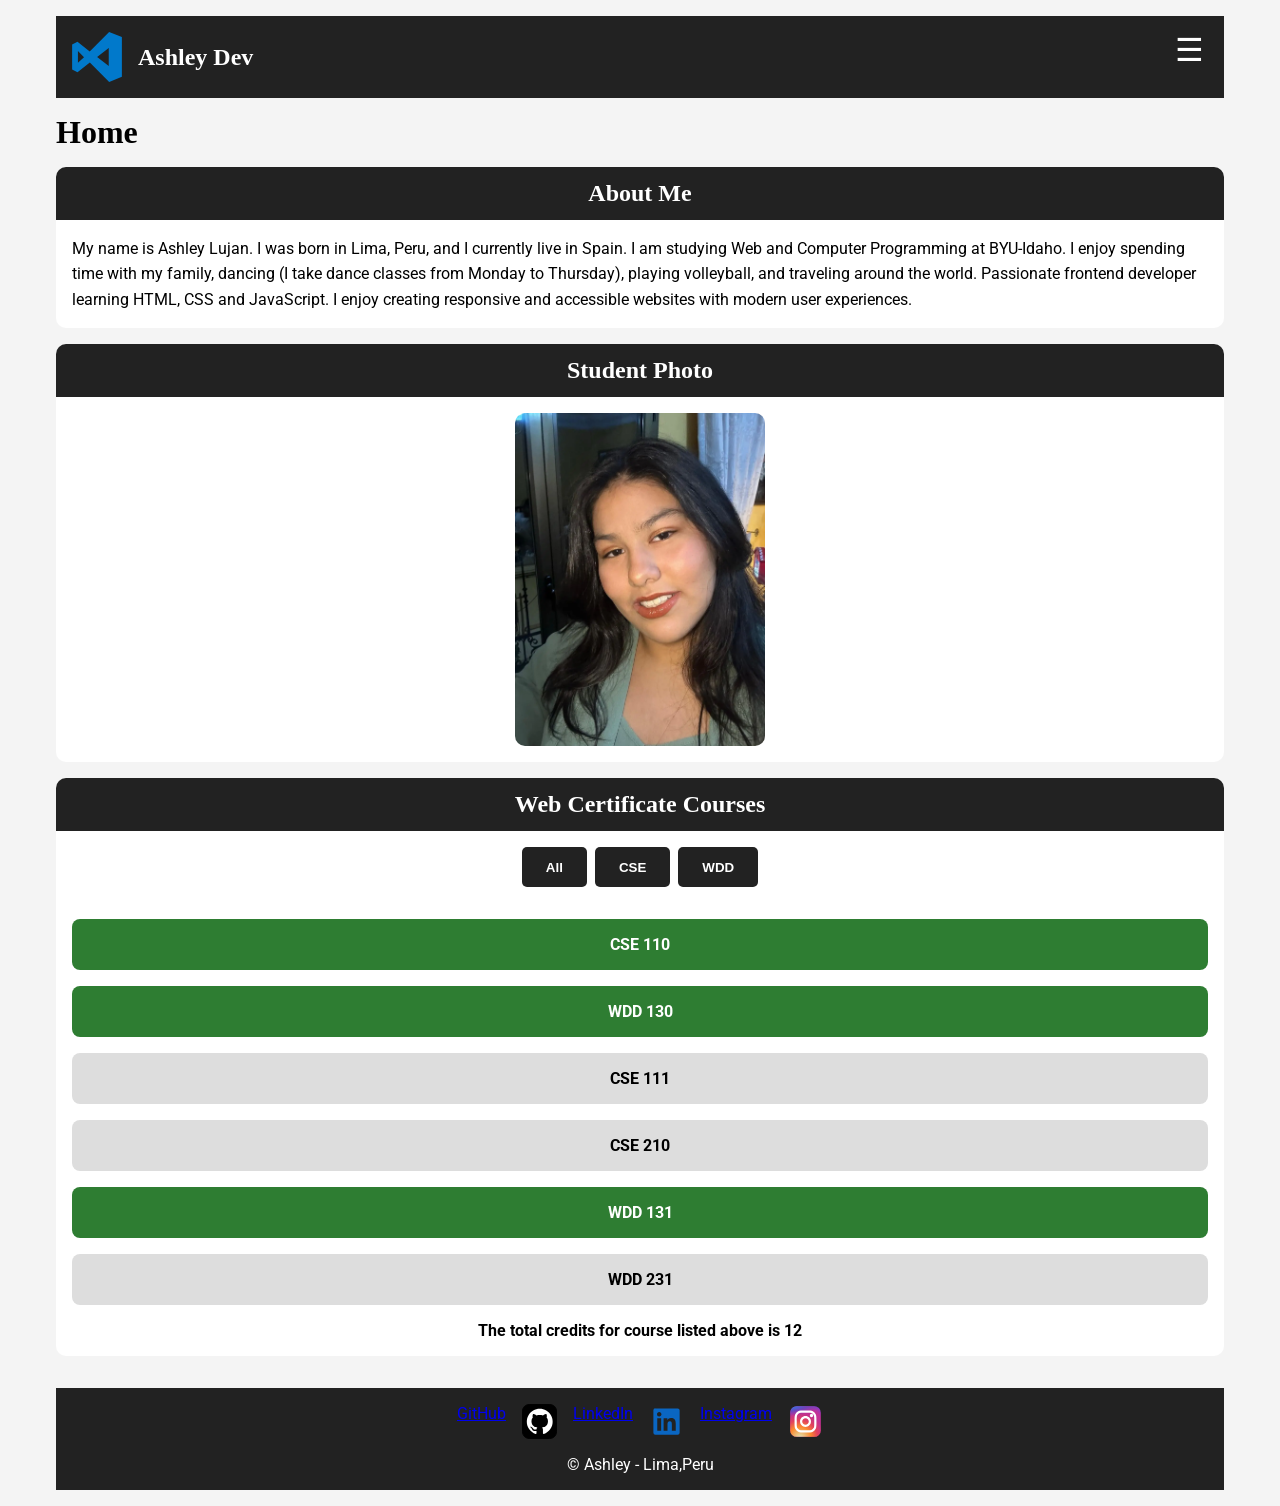
==== index.html @ e071b1f0 "sxdcfvgthyjukiol" ====
<!DOCTYPE html>
<html lang="en">
<head>
    <meta charset="UTF-8" />
    <meta name="viewport" content="width=device-width, initial-scale=1.0" />

    <title>WDD231 Home</title>

    <meta name="description" content="Frontend Web Development I - WDD231" />
    <meta name="author" content="Ashley" />

    <!-- Google Font -->
    <link rel="preconnect" href="https://fonts.googleapis.com">
    <link href="https://fonts.googleapis.com/css2?family=Roboto:wght@400;700&display=swap" rel="stylesheet">

    <!-- CSS -->
    <link rel="stylesheet" href="styles/normalize.css">
    <link rel="stylesheet" href="styles/small.css">
    <link rel="stylesheet" href="styles/larger.css">

    <!-- JS -->
    <script src="scripts/navigation.js" defer></script>
    <script src="scripts/dates.js" defer></script>
    <script src="scripts/courses.js" defer></script>
</head>

<body>

    <header>
        <div class="logo-box">
            <img src="images/visual-studio-code-logo-svgrepo-com.svg" alt="Site Logo">
            <span>Ashley Dev</span>
        </div>

        <button id="menu"></button>

        <nav class="navigation">
            <a href="#">Home</a>
            <a href="#">Chamber Project</a>
            <a href="#">Final Project</a>
        </nav>
    </header>

    <main>

        <h1>Home</h1>

        <div class="top-sections">

            <section class="card">
                <h2>About Me</h2>

                <p>
                    My name is Ashley Lujan. I was born in Lima, Peru, and I currently live in Spain. I am studying Web and Computer Programming at 
                    BYU-Idaho. I enjoy spending time with my family, dancing (I take dance classes from Monday to Thursday), 
                    playing volleyball, and traveling around the world.
                    Passionate frontend developer learning HTML, CSS and JavaScript.
                    I enjoy creating responsive and accessible websites with modern
                    user experiences.
                </p>
            </section>

            <section class="card photo-card">
                <h2>Student Photo</h2>

                <img src="images/profile.webp" alt="Student Photo">
            </section>

        </div>

        <section class="certificate">

            <h2>Web Certificate Courses</h2>

            <div class="buttons">
                <button id="all">All</button>
                <button id="cse">CSE</button>
                <button id="wdd">WDD</button>
            </div>

            <div id="courses"></div>

            <p id="credits"></p>

        </section>

    </main>

    <footer>

        <div class="socials">
            <a href="https://github.com/ashworks-l/wdd231.git" target="_blank">GitHub</a>
            <img src="images/github-svgrepo-com.svg" alt="GitHub">
            <a href="https://www.linkedin.com/feed/" target="_blank">LinkedIn</a>
            <img src="images/linkedin-svgrepo-com.svg" alt="LinkedIn">
            <a href="https://www.instagram.com/ashleydly07/?hl=es" target="_blank">Instagram</a>
             <img src="images/instagram-1-svgrepo-com.svg" alt="LinkedIn">
        </div>

        <p>
            © <span id="currentyear"></span> Ashley - Lima,Peru
        </p>

        <p id="lastModified"></p>

    </footer>

</body>
</html>
---- styles/small.css ----
* {
    margin: 0;
    padding: 0;
    box-sizing: border-box;
}

body {
    font-family: 'Roboto', sans-serif;
    background-color: #f4f4f4;
    max-width: 1200px;
    margin: 0 auto;
    padding: 1rem;
}

/* HEADINGS */

h1,
h2,
.logo-box span {
    font-family: 'Playfair Display', serif;
}

/* HEADER */

header {
    background-color: #222;
    color: white;
    position: relative;
}

.logo-box {
    display: flex;
    align-items: center;
    gap: 1rem;
    padding: 1rem;
}

.logo-box img {
    width: 50px;
}

.logo-box span {
    font-size: 1.5rem;
    font-weight: bold;
}

/* HAMBURGER */

#menu {
    position: absolute;
    top: 15px;
    right: 20px;

    background: none;
    border: none;
    color: white;
    font-size: 2rem;

    cursor: pointer;
}

#menu::before {
    content: "☰";
}

#menu.open::before {
    content: "✖";
}

/* NAVIGATION */

.navigation {
    display: none;
    flex-direction: column;
}

.navigation.open {
    display: flex;
}

.navigation a {
    color: white;
    text-decoration: none;
    padding: 1rem;
    border-top: 1px solid #444;
}

.navigation a:hover {
    background-color: #444;
}

/* MAIN */

main {
    margin-top: 1rem;
}

h1 {
    margin-bottom: 1rem;
}

/* TOP SECTIONS */

.top-sections {
    display: grid;
    gap: 1rem;
}

/* CARDS */

.card {
    background-color: white;
    border-radius: 10px;
    overflow: hidden;
}

.card h2,
.certificate h2 {
    background-color: #222;
    color: white;
    text-align: center;
    padding: .8rem;
}

.card p {
    padding: 1rem;
    line-height: 1.6;
}

/* PHOTO */

.photo-card img {
    width: 100%;
    max-width: 250px;

    display: block;

    margin: 1rem auto;

    border-radius: 10px;
}

/* CERTIFICATE */

.certificate {
    background-color: white;
    border-radius: 10px;
    overflow: hidden;

    margin-top: 1rem;

    padding-bottom: 1rem;
}

/* BUTTONS */

.buttons {
    display: flex;
    justify-content: center;
    flex-wrap: wrap;
    gap: .5rem;

    margin: 1rem;
}

.buttons button {
    padding: .8rem 1.5rem;

    border: none;

    background-color: #222;

    color: white;

    border-radius: 5px;

    cursor: pointer;

    font-weight: bold;
}

.buttons button:hover {
    background-color: #555;
}

/* COURSES */

#courses {
    display: grid;
    gap: 1rem;

    padding: 1rem;
}

.course-card {
    background-color: #ddd;

    padding: 1rem;

    border-radius: 8px;

    text-align: center;

    font-weight: bold;
}

.completed {
    background-color: #2e7d32;
    color: white;
}

/* CREDITS */

#credits {
    text-align: center;
    font-weight: bold;
}

/* FOOTER */

footer {
    margin-top: 2rem;

    background-color: #222;

    color: white;

    text-align: center;

    padding: 1rem;
}

/* SOCIAL ICONS */

.socials {
    display: flex;
    justify-content: center;
    gap: 1rem;

    margin-bottom: 1rem;
}

.socials img {
    width: 35px;

    transition: transform .3s ease;
}

.socials img:hover {
    transform: scale(1.15);
}
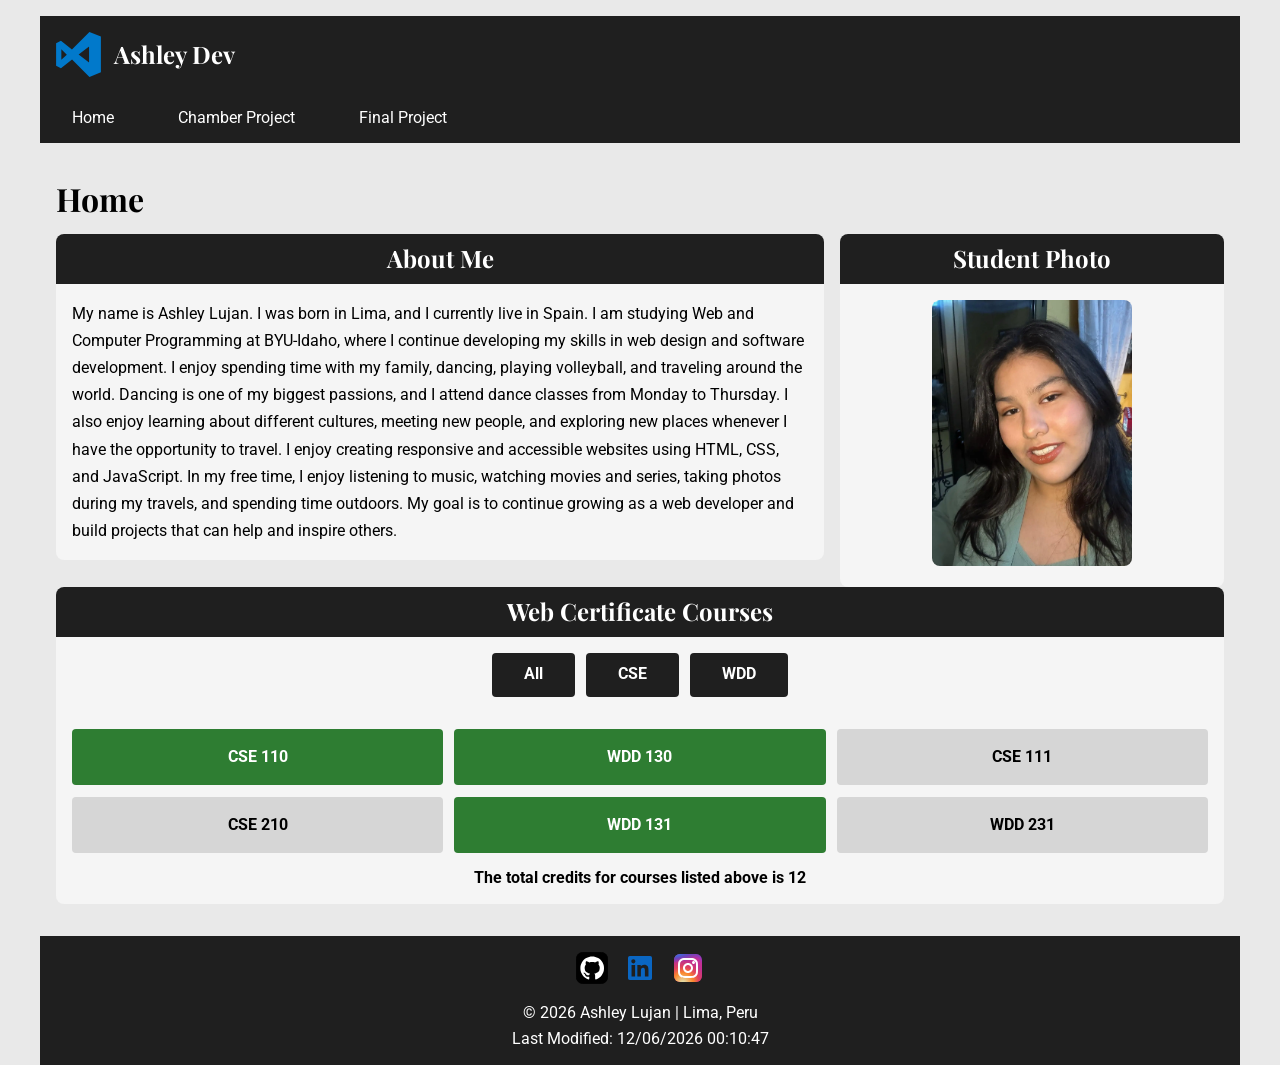
==== commit c85ae943: "Asdsfhg" ====
--- a/index.html
+++ b/index.html
@@ -1,44 +1,66 @@
 <!DOCTYPE html>
-<html lang="en">
+<html lang="en-US">
+
 <head>
-    <meta charset="UTF-8" />
-    <meta name="viewport" content="width=device-width, initial-scale=1.0" />
+
+    <meta charset="UTF-8">
+    <meta name="viewport" content="width=device-width, initial-scale=1.0">
 
     <title>WDD231 Home</title>
 
-    <meta name="description" content="Frontend Web Development I - WDD231" />
-    <meta name="author" content="Ashley" />
+    <meta name="description"
+        content="WDD231 Frontend Web Development course homepage featuring responsive web design, JavaScript projects, certificate courses, and accessibility best practices.">
 
-    <!-- Google Font -->
+    <meta name="author" content="Ashley Dajana Lujan Yañez">
+
+    <!-- GOOGLE FONTS -->
+
     <link rel="preconnect" href="https://fonts.googleapis.com">
-    <link href="https://fonts.googleapis.com/css2?family=Roboto:wght@400;700&display=swap" rel="stylesheet">
+
+    <link rel="preconnect"
+        href="https://fonts.gstatic.com"
+        crossorigin>
+
+    <link href="https://fonts.googleapis.com/css2?family=Playfair+Display:wght@600&family=Roboto:wght@400;500&display=swap"
+        rel="stylesheet">
 
     <!-- CSS -->
+
     <link rel="stylesheet" href="styles/normalize.css">
     <link rel="stylesheet" href="styles/small.css">
-    <link rel="stylesheet" href="styles/larger.css">
+    <link rel="stylesheet" href="styles/large.css">
 
     <!-- JS -->
+
     <script src="scripts/navigation.js" defer></script>
-    <script src="scripts/dates.js" defer></script>
+    <script src="scripts/date.js" defer></script>
     <script src="scripts/courses.js" defer></script>
+
 </head>
 
 <body>
 
     <header>
+
         <div class="logo-box">
-            <img src="images/visual-studio-code-logo-svgrepo-com.svg" alt="Site Logo">
+
+            <img src="images/vscode-logo.svg"
+                alt="Developer logo">
+
             <span>Ashley Dev</span>
+
         </div>
 
         <button id="menu"></button>
 
         <nav class="navigation">
+
             <a href="#">Home</a>
             <a href="#">Chamber Project</a>
             <a href="#">Final Project</a>
+
         </nav>
+
     </header>
 
     <main>
@@ -48,22 +70,29 @@
         <div class="top-sections">
 
             <section class="card">
+
                 <h2>About Me</h2>
 
                 <p>
-                    My name is Ashley Lujan. I was born in Lima, Peru, and I currently live in Spain. I am studying Web and Computer Programming at 
-                    BYU-Idaho. I enjoy spending time with my family, dancing (I take dance classes from Monday to Thursday), 
-                    playing volleyball, and traveling around the world.
-                    Passionate frontend developer learning HTML, CSS and JavaScript.
-                    I enjoy creating responsive and accessible websites with modern
-                    user experiences.
+                  My name is Ashley Lujan. I was born in Lima, and I currently live in Spain. I am studying Web and Computer Programming at
+                   BYU-Idaho, where I continue developing my skills in web design and software development.
+                    I enjoy spending time with my family, dancing, playing volleyball, and traveling around the world. Dancing is one of my 
+                    biggest passions, and I attend dance classes from Monday to Thursday. I also enjoy learning about different cultures, 
+                    meeting new people, and exploring new places whenever I have the opportunity to travel.
+                    I enjoy creating responsive and accessible websites using HTML, CSS, and JavaScript.
+                    In my free time, I enjoy listening to music, watching movies and series, taking photos during my travels, and spending time outdoors.
+                     My goal is to continue growing as a web developer and build projects that can help and inspire others.
                 </p>
+
             </section>
 
             <section class="card photo-card">
+
                 <h2>Student Photo</h2>
 
-                <img src="images/profile.webp" alt="Student Photo">
+                <img src="images/Student Photo.webp"
+                    alt="Portrait photo of Ashley Lujan">
+
             </section>
 
         </div>
@@ -73,9 +102,11 @@
             <h2>Web Certificate Courses</h2>
 
             <div class="buttons">
+
                 <button id="all">All</button>
                 <button id="cse">CSE</button>
                 <button id="wdd">WDD</button>
+
             </div>
 
             <div id="courses"></div>
@@ -89,16 +120,36 @@
     <footer>
 
         <div class="socials">
-            <a href="https://github.com/ashworks-l/wdd231.git" target="_blank">GitHub</a>
-            <img src="images/github-svgrepo-com.svg" alt="GitHub">
-            <a href="https://www.linkedin.com/feed/" target="_blank">LinkedIn</a>
-            <img src="images/linkedin-svgrepo-com.svg" alt="LinkedIn">
-            <a href="https://www.instagram.com/ashleydly07/?hl=es" target="_blank">Instagram</a>
-             <img src="images/instagram-1-svgrepo-com.svg" alt="LinkedIn">
+
+            <a href="https://github.com/ashworks-l/wdd231.git"
+                target="_blank">
+
+                <img src="images/GitHub.svg"
+                    alt="GitHub social media icon">
+
+            </a>
+
+            <a href="https://www.linkedin.com/feed/"
+                target="_blank">
+
+                <img src="images/LinkedIn.svg"
+                    alt="LinkedIn social media icon">
+
+            </a>
+
+            <a href="https://www.instagram.com/ashleydly07/?hl=es"
+                target="_blank">
+
+                <img src="images/Instagram.svg"
+                    alt="Instagram social media icon">
+
+            </a>
+
         </div>
 
         <p>
-            © <span id="currentyear"></span> Ashley - Lima,Peru
+            © <span id="currentyear"></span>
+            Ashley Lujan | Lima, Peru
         </p>
 
         <p id="lastModified"></p>
@@ -106,4 +157,5 @@
     </footer>
 
 </body>
+
 </html>
--- a/styles/small.css
+++ b/styles/small.css
@@ -6,10 +6,9 @@
 
 body {
     font-family: 'Roboto', sans-serif;
-    background-color: #f4f4f4;
+    background-color: #e9e9e9;
     max-width: 1200px;
     margin: 0 auto;
-    padding: 1rem;
 }
 
 /* HEADINGS */
@@ -23,20 +22,22 @@
 /* HEADER */
 
 header {
-    background-color: #222;
-    color: white;
-    position: relative;
-}
+    background-color: #1f1f1f;
+    color: white;
+    margin-top: 1rem;
+}
+
+/* LOGO */
 
 .logo-box {
     display: flex;
     align-items: center;
-    gap: 1rem;
+    gap: .8rem;
     padding: 1rem;
 }
 
 .logo-box img {
-    width: 50px;
+    width: 45px;
 }
 
 .logo-box span {
@@ -48,12 +49,14 @@
 
 #menu {
     position: absolute;
-    top: 15px;
-    right: 20px;
+    top: 25px;
+    right: 25px;
 
     background: none;
     border: none;
-    color: white;
+
+    color: white;
+
     font-size: 2rem;
 
     cursor: pointer;
@@ -92,14 +95,14 @@
 /* MAIN */
 
 main {
-    margin-top: 1rem;
+    padding: 1rem;
 }
 
 h1 {
     margin-bottom: 1rem;
 }
 
-/* TOP SECTIONS */
+/* TOP */
 
 .top-sections {
     display: grid;
@@ -108,48 +111,36 @@
 
 /* CARDS */
 
-.card {
-    background-color: white;
-    border-radius: 10px;
+.card,
+.certificate {
+    background-color: #f5f5f5;
+    border-radius: 8px;
     overflow: hidden;
 }
 
 .card h2,
 .certificate h2 {
-    background-color: #222;
-    color: white;
-    text-align: center;
-    padding: .8rem;
+    background-color: #1f1f1f;
+    color: white;
+    text-align: center;
+    padding: .7rem;
 }
 
 .card p {
     padding: 1rem;
-    line-height: 1.6;
+    line-height: 1.7;
 }
 
 /* PHOTO */
 
+.photo-card {
+    text-align: center;
+}
+
 .photo-card img {
-    width: 100%;
-    max-width: 250px;
-
-    display: block;
-
+    width: 200px;
     margin: 1rem auto;
-
-    border-radius: 10px;
-}
-
-/* CERTIFICATE */
-
-.certificate {
-    background-color: white;
-    border-radius: 10px;
-    overflow: hidden;
-
-    margin-top: 1rem;
-
-    padding-bottom: 1rem;
+    border-radius: 8px;
 }
 
 /* BUTTONS */
@@ -157,51 +148,39 @@
 .buttons {
     display: flex;
     justify-content: center;
+    gap: .7rem;
+    margin: 1rem;
     flex-wrap: wrap;
-    gap: .5rem;
-
-    margin: 1rem;
 }
 
 .buttons button {
-    padding: .8rem 1.5rem;
-
+    background-color: #1f1f1f;
+    color: white;
     border: none;
-
-    background-color: #222;
-
-    color: white;
-
-    border-radius: 5px;
-
+    padding: .8rem 2rem;
+    border-radius: 4px;
     cursor: pointer;
-
     font-weight: bold;
 }
 
 .buttons button:hover {
-    background-color: #555;
+    background-color: #444;
 }
 
 /* COURSES */
 
 #courses {
     display: grid;
-    gap: 1rem;
-
+    gap: .7rem;
     padding: 1rem;
 }
 
 .course-card {
-    background-color: #ddd;
-
-    padding: 1rem;
-
-    border-radius: 8px;
-
-    text-align: center;
-
-    font-weight: bold;
+    padding: 1rem;
+    border-radius: 4px;
+    text-align: center;
+    font-weight: bold;
+    background-color: #d6d6d6;
 }
 
 .completed {
@@ -213,39 +192,38 @@
 
 #credits {
     text-align: center;
+    padding-bottom: 1rem;
     font-weight: bold;
 }
 
 /* FOOTER */
 
 footer {
-    margin-top: 2rem;
-
-    background-color: #222;
-
-    color: white;
-
-    text-align: center;
-
-    padding: 1rem;
-}
-
-/* SOCIAL ICONS */
+    background-color: #1f1f1f;
+    color: white;
+    margin-top: 1rem;
+    text-align: center;
+    padding: 1rem;
+}
+
+/* SOCIALS */
 
 .socials {
     display: flex;
     justify-content: center;
     gap: 1rem;
-
     margin-bottom: 1rem;
 }
 
 .socials img {
-    width: 35px;
-
+    width: 32px;
     transition: transform .3s ease;
 }
 
 .socials img:hover {
-    transform: scale(1.15);
+    transform: scale(1.1);
+}
+
+footer p {
+    margin-top: .5rem;
 }
--- a/styles/large.css
+++ b/styles/large.css
@@ -0,0 +1,30 @@
+@media screen and (min-width: 768px) {
+
+    #menu {
+        display: none;
+    }
+
+    .navigation {
+        display: flex;
+        flex-direction: row;
+        background-color: #1f1f1f;
+    }
+
+    .navigation a {
+        border: none;
+        padding: 1rem 2rem;
+    }
+
+    .top-sections {
+        grid-template-columns: 2fr 1fr;
+        align-items: start;
+    }
+
+    #courses {
+        grid-template-columns: repeat(3, 1fr);
+    }
+
+    .course-card {
+        padding: 1.2rem;
+    }
+}
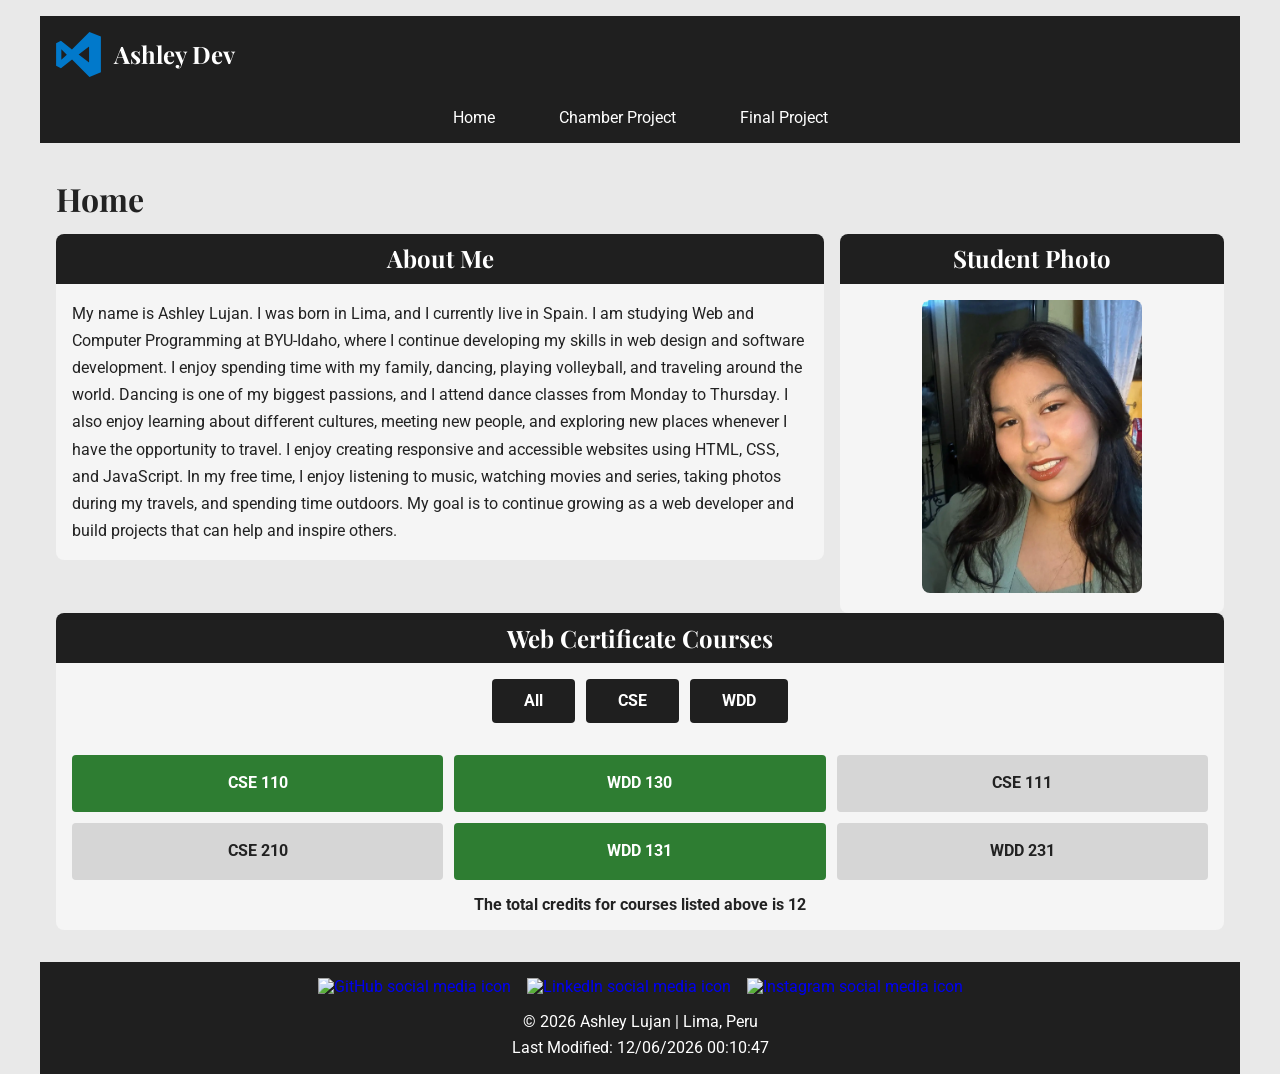
==== commit 93b868b1: "wertryti78yupio" ====
--- a/index.html
+++ b/index.html
@@ -6,14 +6,12 @@
     <meta charset="UTF-8">
     <meta name="viewport" content="width=device-width, initial-scale=1.0">
 
-    <title>WDD231 Home</title>
-
     <meta name="description"
         content="WDD231 Frontend Web Development course homepage featuring responsive web design, JavaScript projects, certificate courses, and accessibility best practices.">
 
     <meta name="author" content="Ashley Dajana Lujan Yañez">
-
-    <!-- GOOGLE FONTS -->
+   
+    <title>WDD231 Home</title>
 
     <link rel="preconnect" href="https://fonts.googleapis.com">
 
@@ -24,13 +22,11 @@
     <link href="https://fonts.googleapis.com/css2?family=Playfair+Display:wght@600&family=Roboto:wght@400;500&display=swap"
         rel="stylesheet">
 
-    <!-- CSS -->
 
     <link rel="stylesheet" href="styles/normalize.css">
     <link rel="stylesheet" href="styles/small.css">
     <link rel="stylesheet" href="styles/large.css">
 
-    <!-- JS -->
 
     <script src="scripts/navigation.js" defer></script>
     <script src="scripts/date.js" defer></script>
@@ -90,7 +86,7 @@
 
                 <h2>Student Photo</h2>
 
-                <img src="images/Student Photo.webp"
+                <img src="images/student-photo.webp"
                     alt="Portrait photo of Ashley Lujan">
 
             </section>
@@ -124,7 +120,7 @@
             <a href="https://github.com/ashworks-l/wdd231.git"
                 target="_blank">
 
-                <img src="images/GitHub.svg"
+                <img src="images/gitHub.svg"
                     alt="GitHub social media icon">
 
             </a>
@@ -132,7 +128,7 @@
             <a href="https://www.linkedin.com/feed/"
                 target="_blank">
 
-                <img src="images/LinkedIn.svg"
+                <img src="images/linkedin.svg"
                     alt="LinkedIn social media icon">
 
             </a>
@@ -140,7 +136,7 @@
             <a href="https://www.instagram.com/ashleydly07/?hl=es"
                 target="_blank">
 
-                <img src="images/Instagram.svg"
+                <img src="images/instagram.svg"
                     alt="Instagram social media icon">
 
             </a>
--- a/styles/small.css
+++ b/styles/small.css
@@ -9,6 +9,7 @@
     background-color: #e9e9e9;
     max-width: 1200px;
     margin: 0 auto;
+    color: #222;
 }
 
 /* HEADINGS */
@@ -25,6 +26,7 @@
     background-color: #1f1f1f;
     color: white;
     margin-top: 1rem;
+    position: relative;
 }
 
 /* LOGO */
@@ -32,7 +34,7 @@
 .logo-box {
     display: flex;
     align-items: center;
-    gap: .8rem;
+    gap: 0.8rem;
     padding: 1rem;
 }
 
@@ -45,12 +47,12 @@
     font-weight: bold;
 }
 
-/* HAMBURGER */
+/* MENU BUTTON */
 
 #menu {
     position: absolute;
-    top: 25px;
-    right: 25px;
+    top: 18px;
+    right: 20px;
 
     background: none;
     border: none;
@@ -83,9 +85,9 @@
 
 .navigation a {
     color: white;
-    text-decoration: none;
     padding: 1rem;
     border-top: 1px solid #444;
+    transition: background-color 0.3s ease;
 }
 
 .navigation a:hover {
@@ -102,7 +104,7 @@
     margin-bottom: 1rem;
 }
 
-/* TOP */
+/* TOP SECTIONS */
 
 .top-sections {
     display: grid;
@@ -123,7 +125,7 @@
     background-color: #1f1f1f;
     color: white;
     text-align: center;
-    padding: .7rem;
+    padding: 0.7rem;
 }
 
 .card p {
@@ -138,7 +140,7 @@
 }
 
 .photo-card img {
-    width: 200px;
+    width: 220px;
     margin: 1rem auto;
     border-radius: 8px;
 }
@@ -148,7 +150,7 @@
 .buttons {
     display: flex;
     justify-content: center;
-    gap: .7rem;
+    gap: 0.7rem;
     margin: 1rem;
     flex-wrap: wrap;
 }
@@ -156,11 +158,18 @@
 .buttons button {
     background-color: #1f1f1f;
     color: white;
+
     border: none;
-    padding: .8rem 2rem;
+
+    padding: 0.8rem 2rem;
+
     border-radius: 4px;
+
     cursor: pointer;
-    font-weight: bold;
+
+    font-weight: bold;
+
+    transition: background-color 0.3s ease;
 }
 
 .buttons button:hover {
@@ -171,7 +180,7 @@
 
 #courses {
     display: grid;
-    gap: .7rem;
+    gap: 0.7rem;
     padding: 1rem;
 }
 
@@ -217,7 +226,7 @@
 
 .socials img {
     width: 32px;
-    transition: transform .3s ease;
+    transition: transform 0.3s ease;
 }
 
 .socials img:hover {
@@ -225,5 +234,5 @@
 }
 
 footer p {
-    margin-top: .5rem;
+    margin-top: 0.5rem;
 }
--- a/styles/large.css
+++ b/styles/large.css
@@ -1,12 +1,17 @@
 @media screen and (min-width: 768px) {
+
+    /* MENU */
 
     #menu {
         display: none;
     }
 
+    /* NAVIGATION */
+
     .navigation {
         display: flex;
         flex-direction: row;
+        justify-content: center;
         background-color: #1f1f1f;
     }
 
@@ -15,10 +20,14 @@
         padding: 1rem 2rem;
     }
 
+    /* TOP GRID */
+
     .top-sections {
         grid-template-columns: 2fr 1fr;
         align-items: start;
     }
+
+    /* COURSES */
 
     #courses {
         grid-template-columns: repeat(3, 1fr);
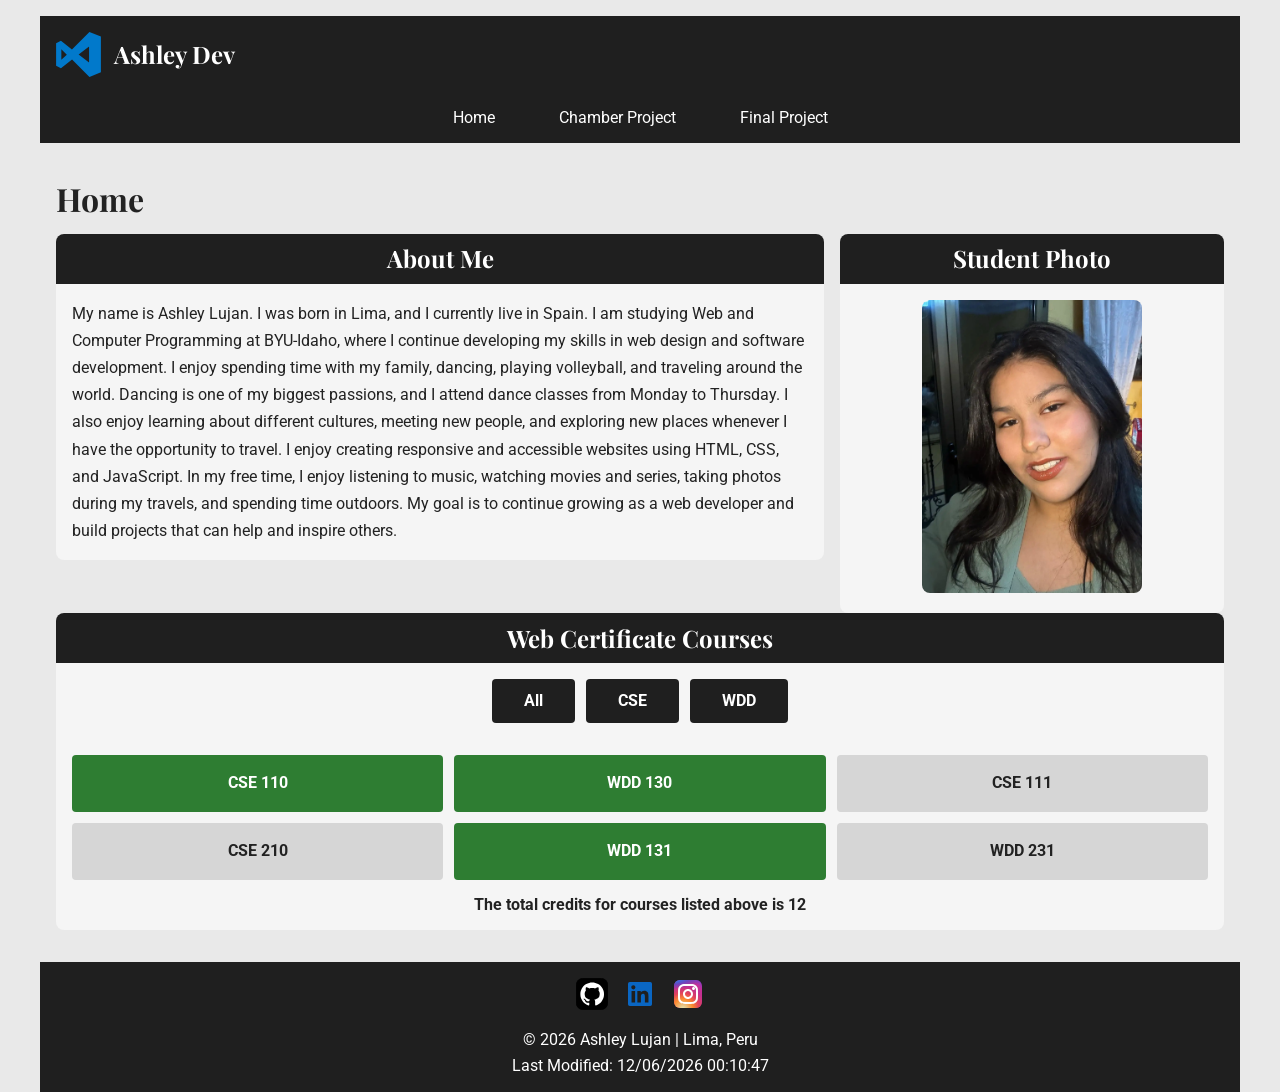
==== commit fd11ab66: "ñpoiuygfd" ====
--- a/index.html
+++ b/index.html
@@ -120,7 +120,7 @@
             <a href="https://github.com/ashworks-l/wdd231.git"
                 target="_blank">
 
-                <img src="images/gitHub.svg"
+                <img src="images/github-icon.svg"
                     alt="GitHub social media icon">
 
             </a>
@@ -128,7 +128,7 @@
             <a href="https://www.linkedin.com/feed/"
                 target="_blank">
 
-                <img src="images/linkedin.svg"
+                <img src="images/linkedin-icon.svg"
                     alt="LinkedIn social media icon">
 
             </a>
@@ -136,7 +136,7 @@
             <a href="https://www.instagram.com/ashleydly07/?hl=es"
                 target="_blank">
 
-                <img src="images/instagram.svg"
+                <img src="images/instagram-icon.svg"
                     alt="Instagram social media icon">
 
             </a>
